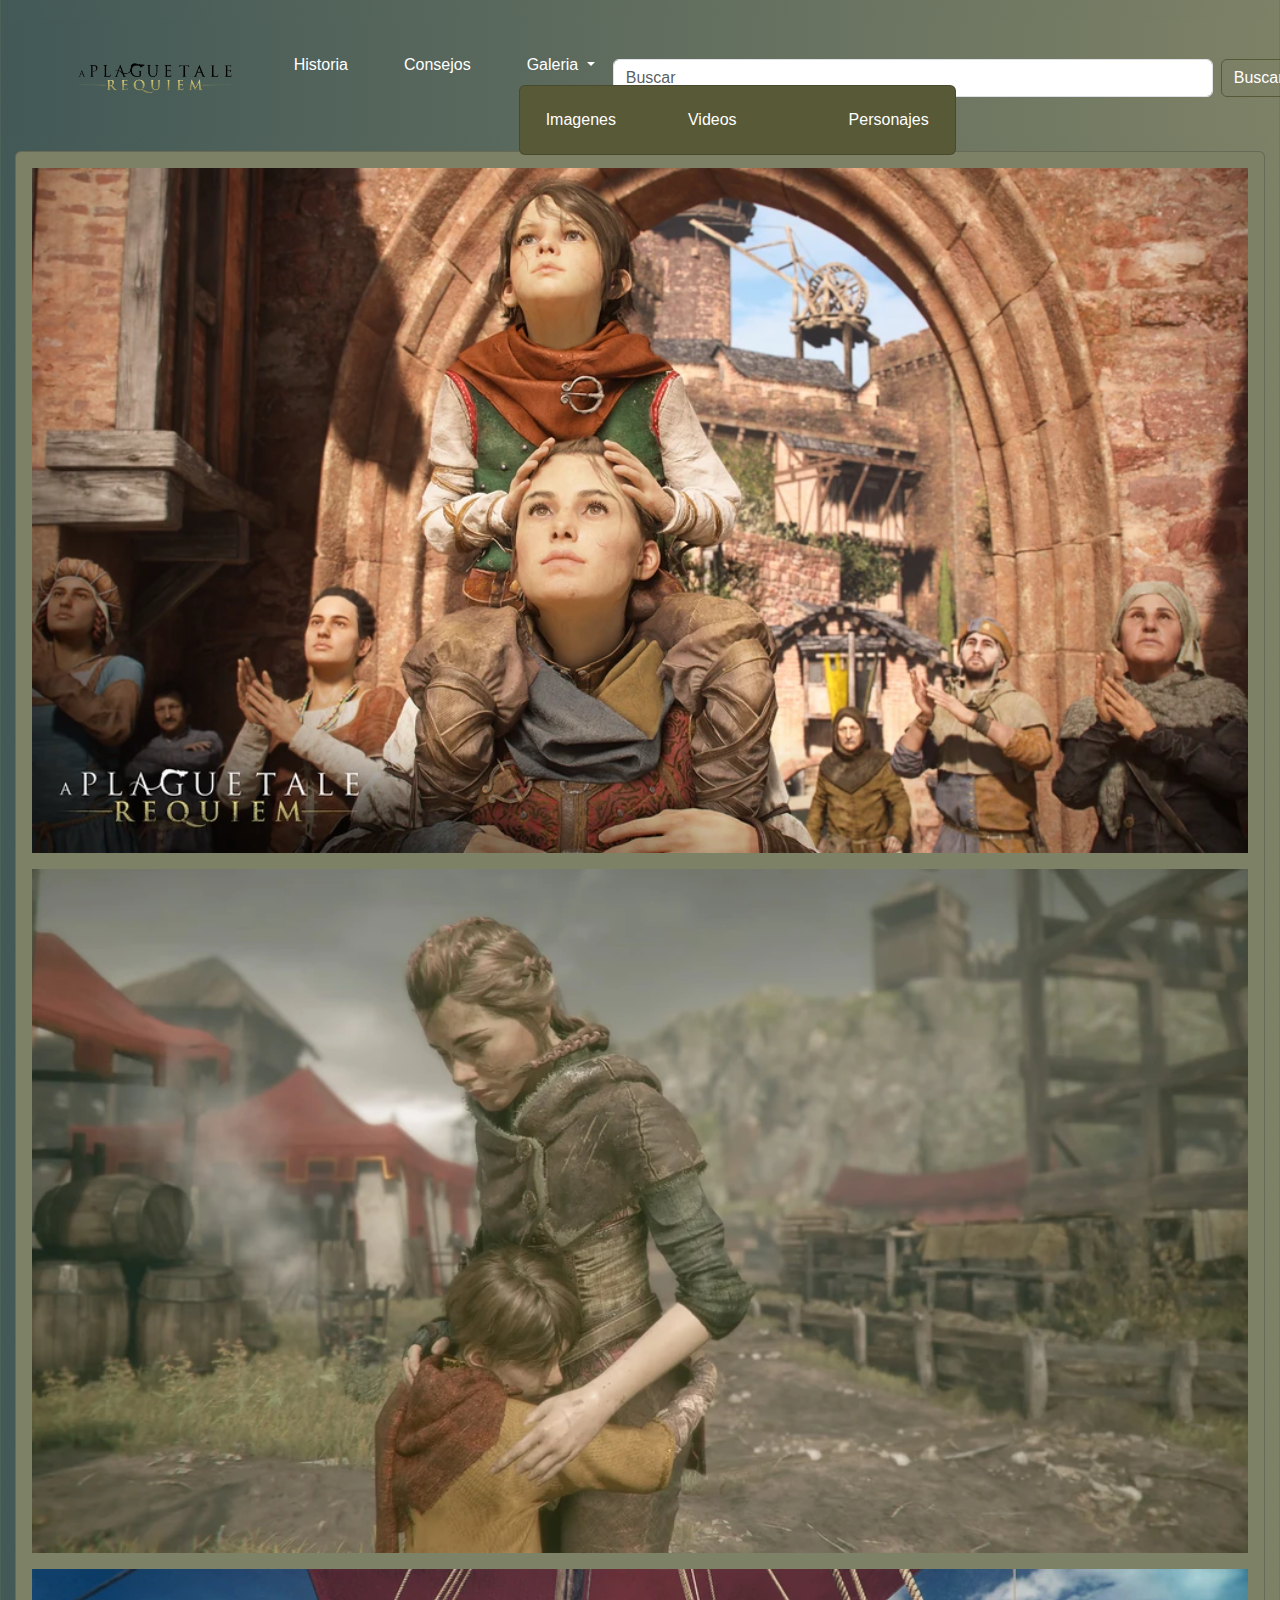
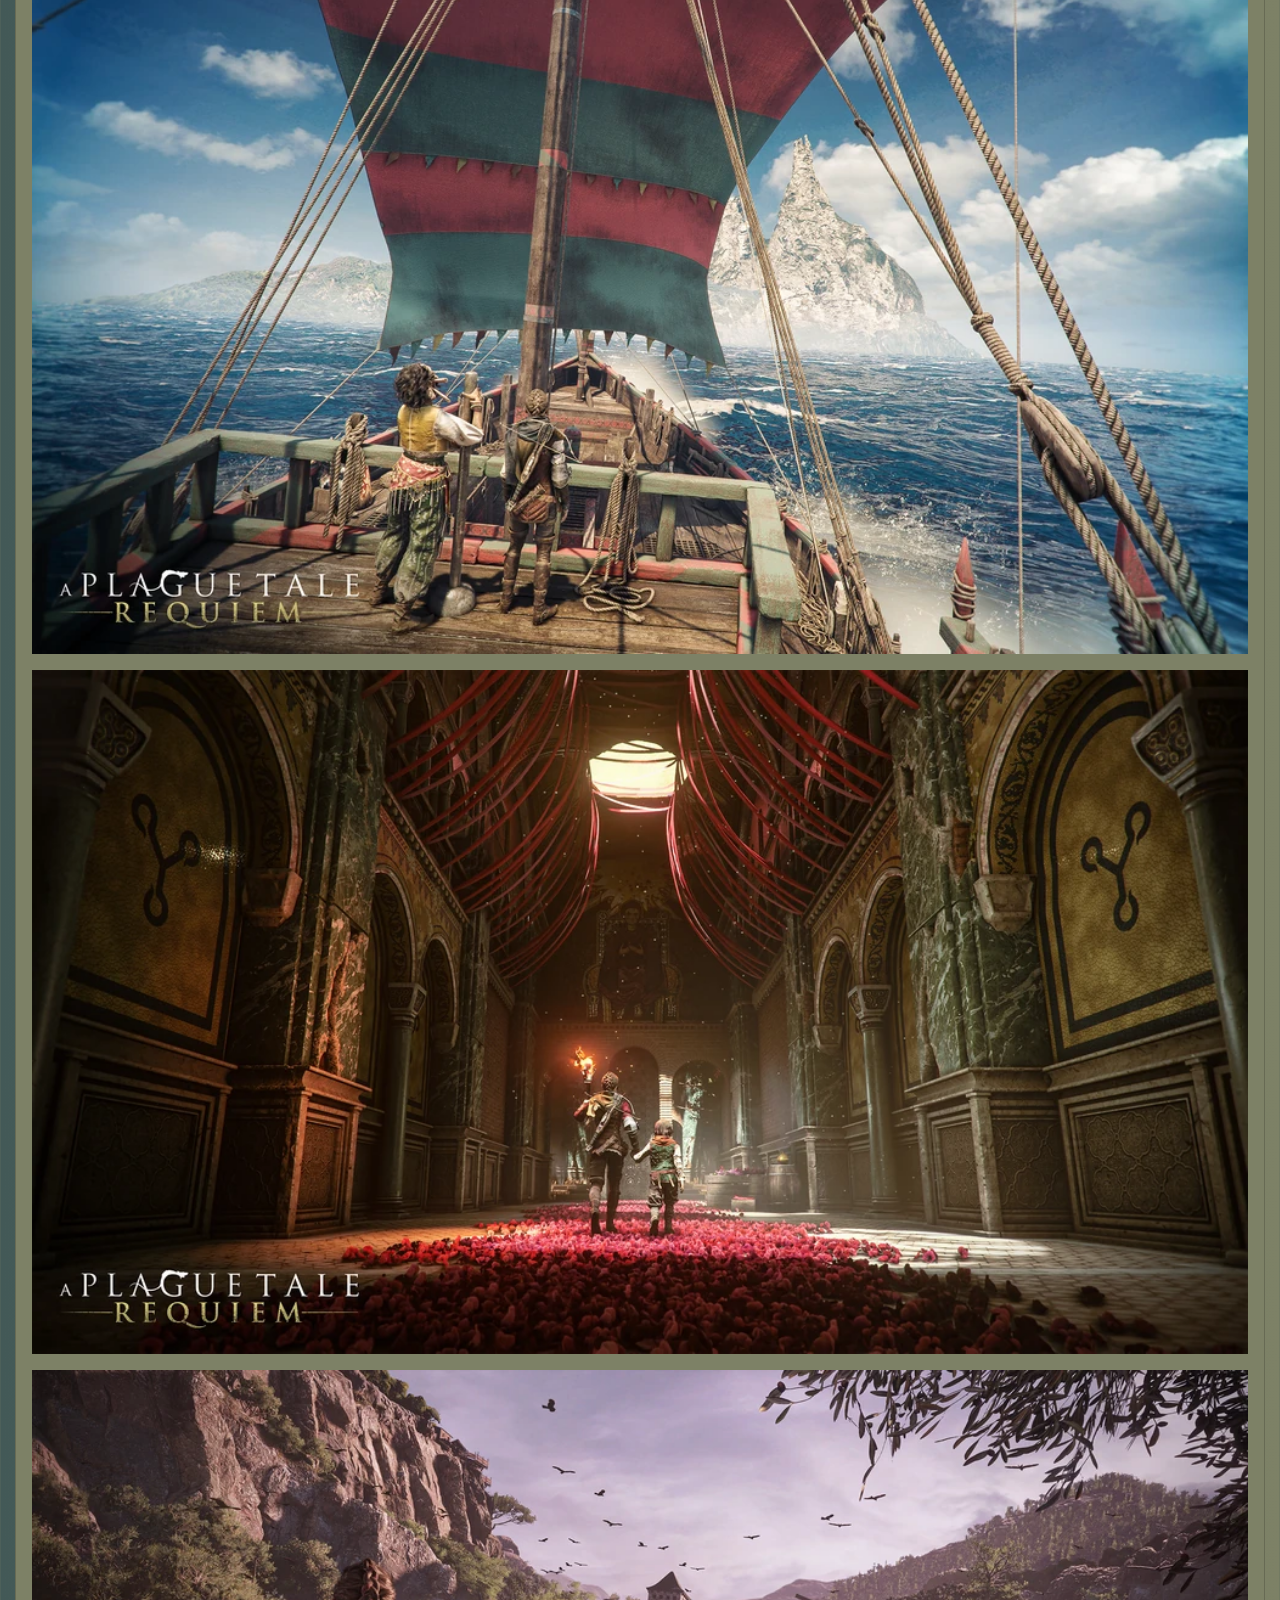
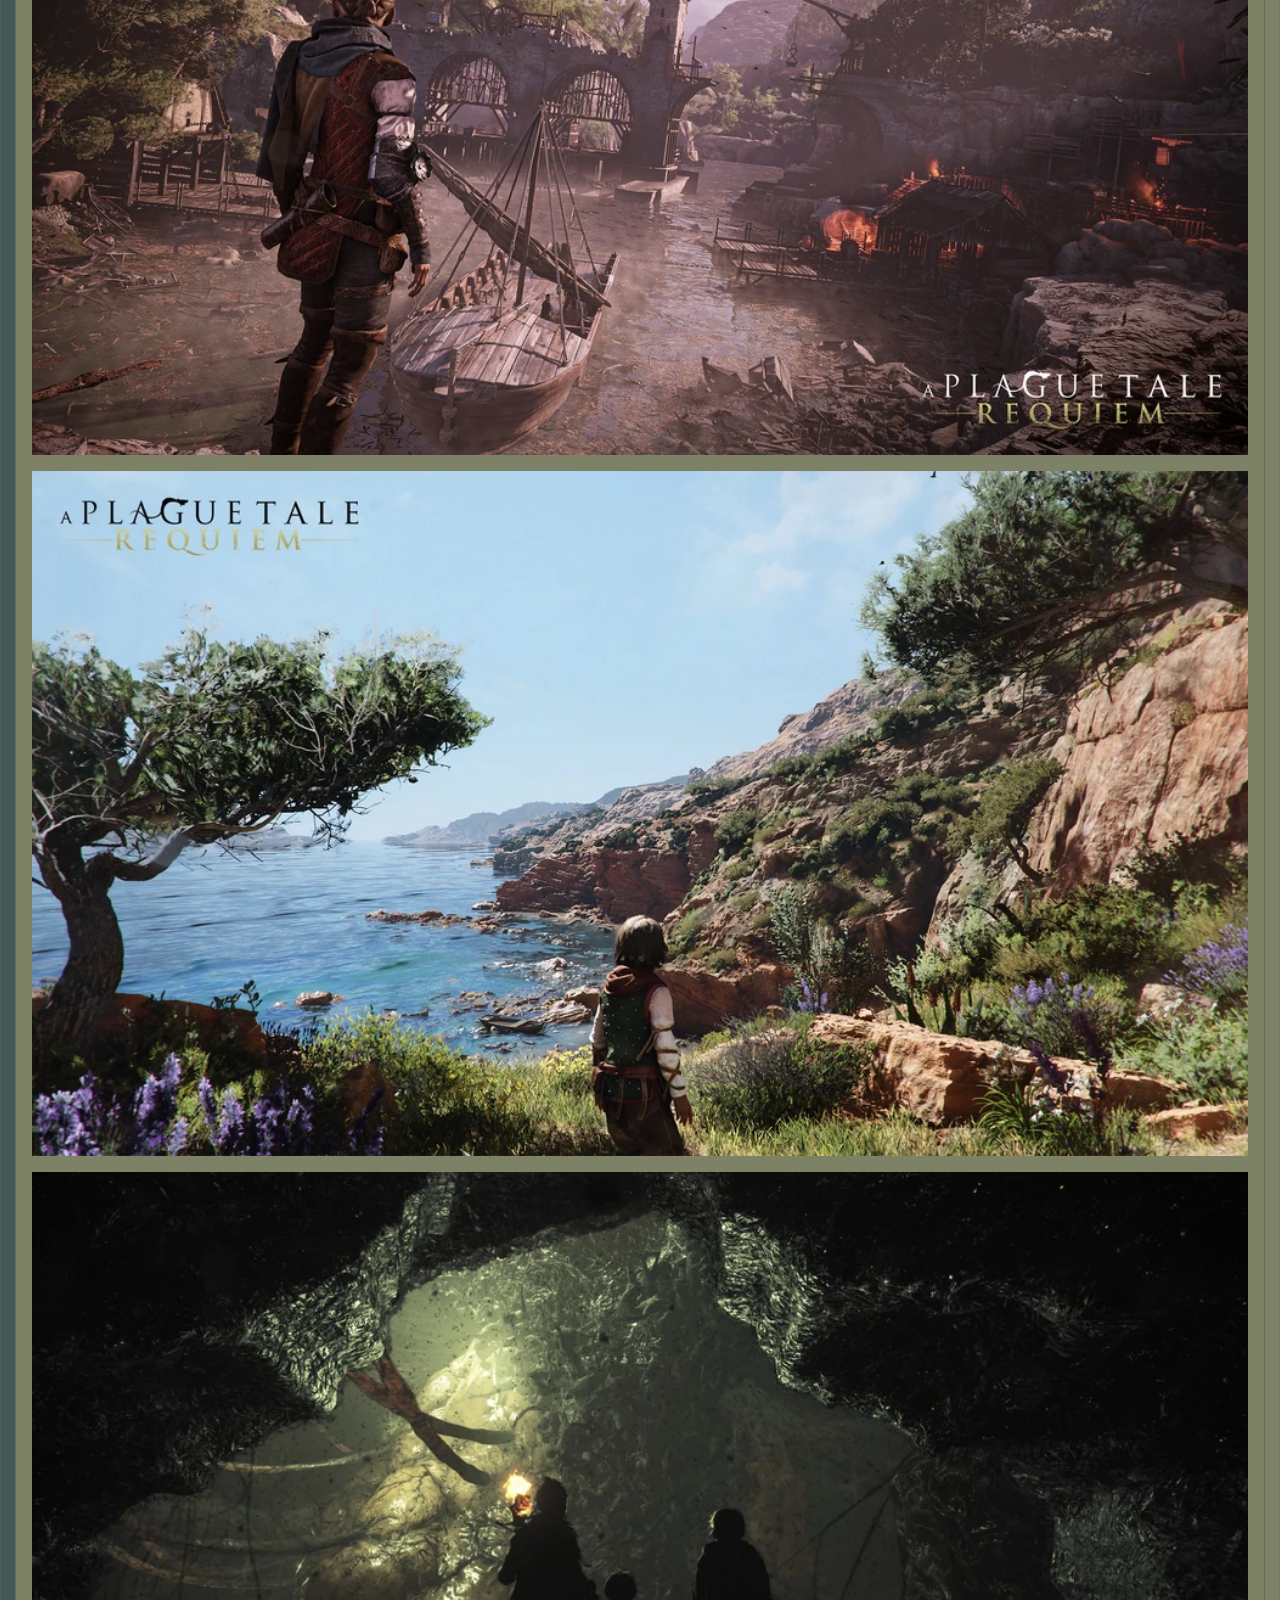
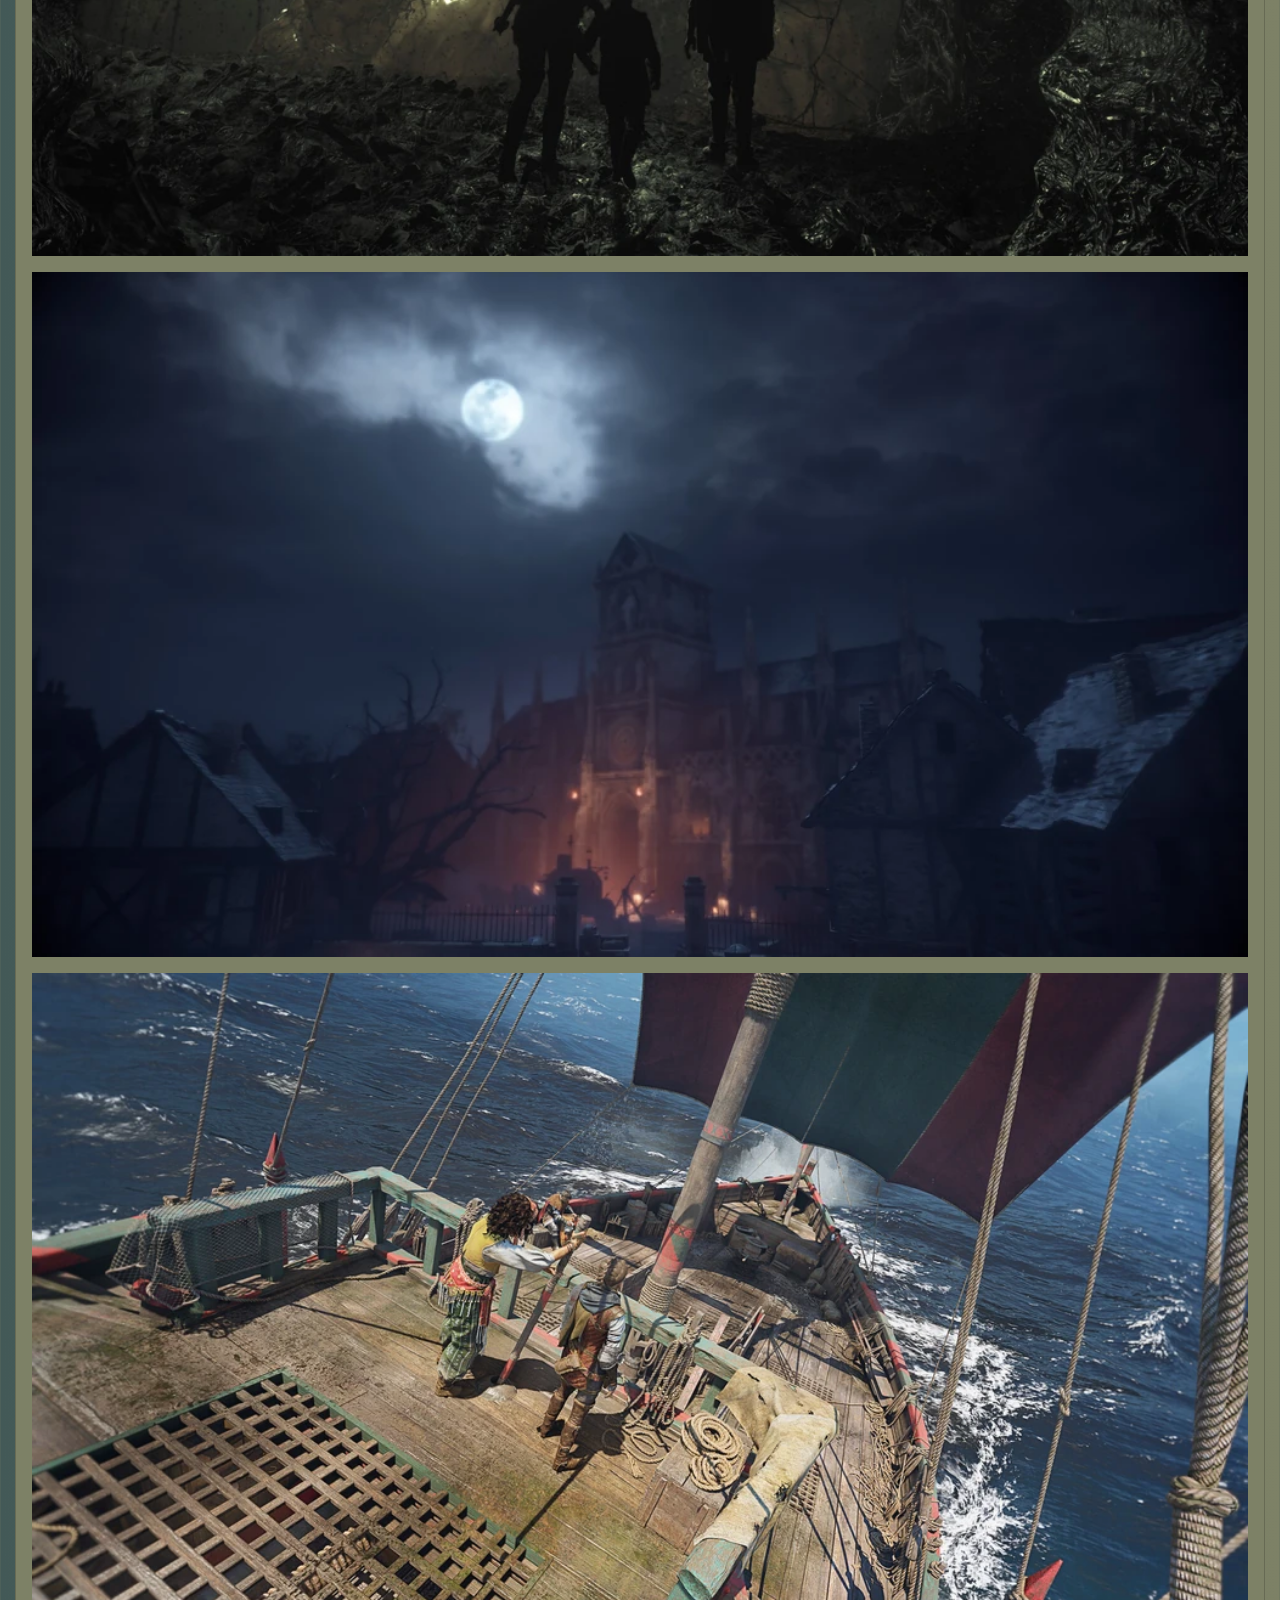
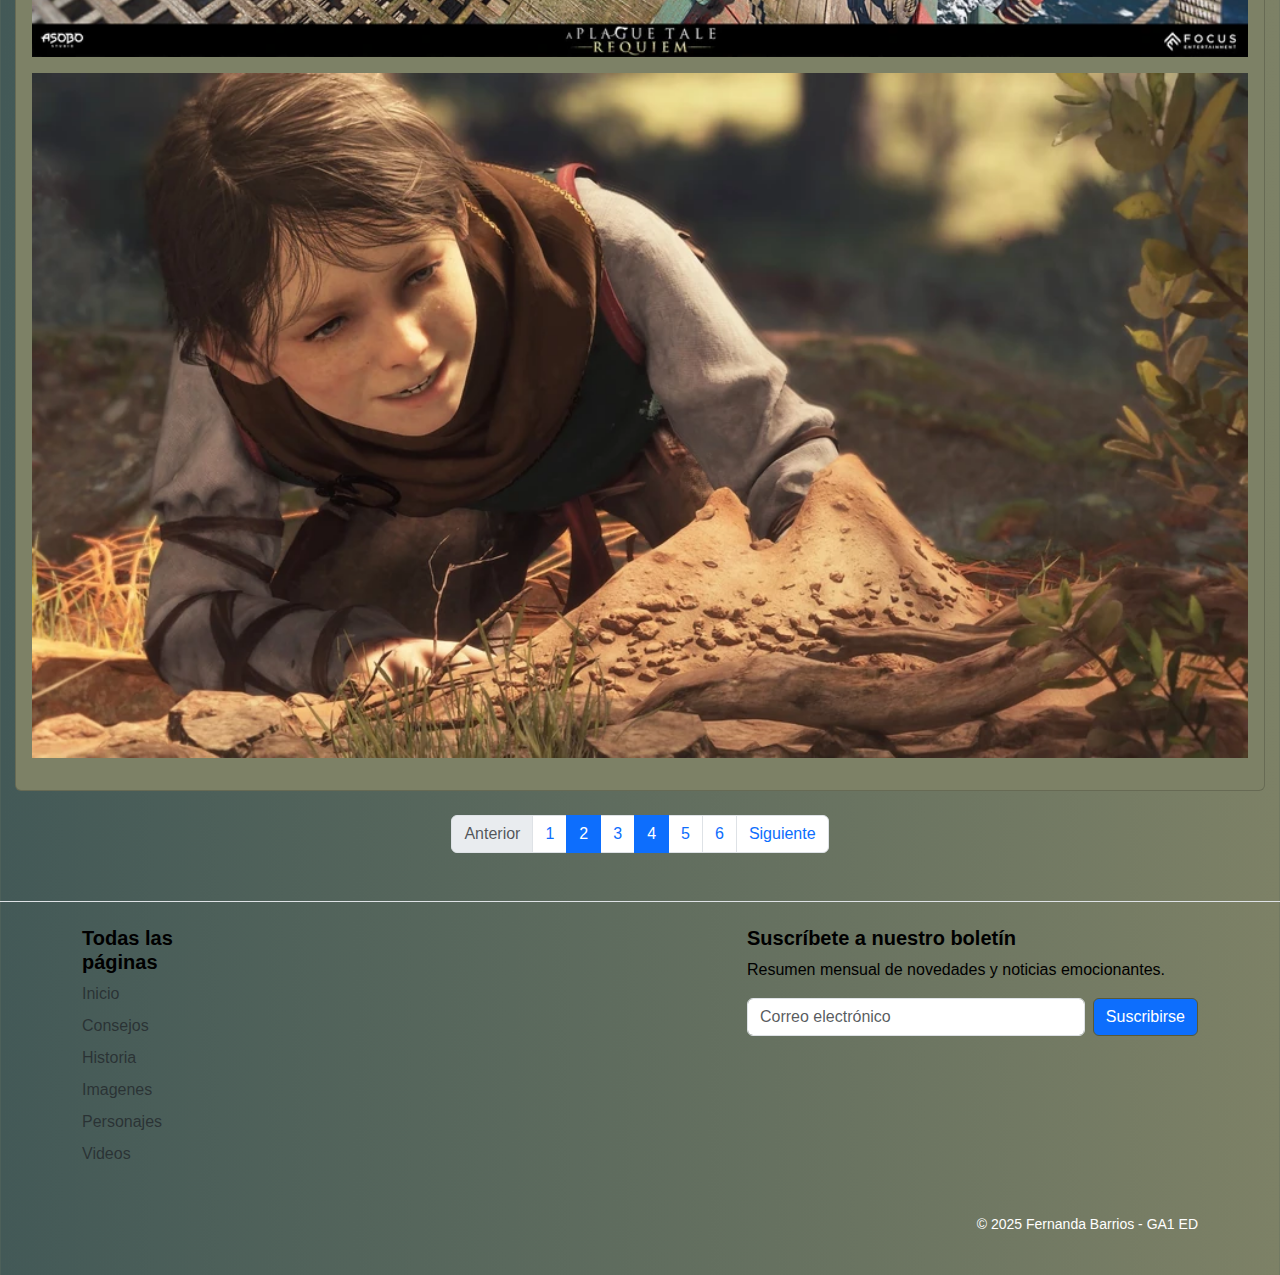
==== GA1 - Estructura de datos/html/imagenes.html @ d43cc78b "Add files via upload" ====
<!DOCTYPE html>
<html lang="en">
<head>
    <link href="https://cdn.jsdelivr.net/npm/bootstrap@5.3.3/dist/css/bootstrap.min.css" rel="stylesheet"
        integrity="sha384-QWTKZyjpPEjISv5WaRU9OFeRpok6YctnYmDr5pNlyT2bRjXh0JMhjY6hW+ALEwIH" crossorigin="anonymous">
    <script src="https://cdn.jsdelivr.net/npm/bootstrap@5.3.3/dist/js/bootstrap.bundle.min.js"
        integrity="sha384-YvpcrYf0tY3lHB60NNkmXc5s9fDVZLESaAA55NDzOxhy9GkcIdslK1eN7N6jIeHz"
        crossorigin="anonymous"></script>
    <meta charset="UTF-8">
    <meta name="viewport" content="width=device-width, initial-scale=1.0">
    <title>Imagenes</title>
    <link rel="icon" href="/GA1 - Estructura de datos/icono.ico" type="image/x-icon">
    <link rel="stylesheet" href="/GA1 - Estructura de datos/css/style.css">
</head>
<body>
    <div class="container-fluid">
        <nav class="navbar navbar-expand-lg" id="nav">
            <div class="container-fluid">
                <button class="navbar-toggler" type="button" data-bs-toggle="collapse"
                    data-bs-target="#navbarSupportedContent" aria-controls="navbarSupportedContent"
                    aria-expanded="false" aria-label="Toggle navigation">
                    <span class="navbar-toggler-icon"></span>
                </button>
                <div class="collapse navbar-collapse" id="navbarSupportedContent">
                    <ul class="navbar-nav me-auto mb-2 mb-lg-0">
                        <li class="nav-item">
                            <a class="nav-link active" aria-current="page" href="index.html"><img
                                    src="/GA1 - Estructura de datos/img/2.png" alt="..." style="height: 50px;"></a>
                        </li>
                        <li class="nav-item">
                            <a class="nav-link" href="/GA1 - Estructura de datos/html/historia.html">Historia</a>
                        </li>
                        <li class="nav-item">
                            <a class="nav-link" href="/GA1 - Estructura de datos/html/consejos.html">Consejos</a>
                        </li>
                        <li class="nav-item dropdown">
                            <a class="nav-link dropdown-toggle" href="#" role="button" data-bs-toggle="dropdown"
                                aria-expanded="false">
                                Galeria
                            </a>
                            <ul class="dropdown-menu">
                                <li><a class="dropdown-item"
                                        href="/GA1 - Estructura de datos/html/imagenes.html">Imagenes</a></li>
                                <li><a class="dropdown-item"
                                        href="/GA1 - Estructura de datos/html/videos.html">Videos</a></li>
                                <li>
                                    <hr class="dropdown-divider">
                                </li>
                                <li><a class="dropdown-item"
                                        href="/GA1 - Estructura de datos/html/personajes.html">Personajes</a></li>
                            </ul>
                        </li>
                    </ul>
                    <form class="d-flex" role="search">
                        <input class="form-control me-2" type="search" placeholder="Buscar" aria-label="Search"
                            style="width: 600px;">
                        <button class="btn btn-outline-ligh" type="submit">Buscar</button>
                    </form>
                </div>
            </div>
        </nav>
    </div>
    <div class="card">
        <div class="card-body">
            <img src="/GA1 - Estructura de datos/img/galeria/imagenes/1.webp" class="img-fluid w-100 mb-3" alt="...">
            <img src="/GA1 - Estructura de datos/img/galeria/imagenes/12.webp" class="img-fluid w-100 mb-3" alt="...">
            <img src="/GA1 - Estructura de datos/img/galeria/imagenes/4.webp" class="img-fluid w-100 mb-3" alt="...">
            <img src="/GA1 - Estructura de datos/img/galeria/imagenes/5.webp" class="img-fluid w-100 mb-3" alt="...">
            <img src="/GA1 - Estructura de datos/img/galeria/imagenes/6.webp" class="img-fluid w-100 mb-3" alt="...">
            <img src="/GA1 - Estructura de datos/img/galeria/imagenes/7.webp" class="img-fluid w-100 mb-3" alt="...">
            <img src="/GA1 - Estructura de datos/img/galeria/imagenes/8.webp" class="img-fluid w-100 mb-3" alt="...">
            <img src="/GA1 - Estructura de datos/img/galeria/imagenes/9.webp" class="img-fluid w-100 mb-3" alt="...">
            <img src="/GA1 - Estructura de datos/img/galeria/imagenes/10.webp" class="img-fluid w-100 mb-3" alt="...">
            <img src="/GA1 - Estructura de datos/img/galeria/imagenes/11.webp" class="img-fluid w-100 mb-3" alt="...">
        </div>
      </div>

      <div class="container mt-4">
        <nav>
            <ul class="pagination justify-content-center">
                <li class="page-item disabled">
                    <a class="page-link" href="/GA1 - Estructura de datos/html/consejos.html" tabindex="-1" aria-disabled="true">Anterior</a>
                </li>
                <li class="page-item"><a class="page-link" href="/GA1 - Estructura de datos/html/index.html">1</a></li>
                <li class="page-item active" aria-current="page">
                    <a class="page-link" href="/GA1 - Estructura de datos/html/historia.html">2</a>
                </li>
                <li class="page-item"><a class="page-link" href="/GA1 - Estructura de datos/html/consejos.html">3</a></li>
                <li class="page-item active"><a class="page-link" href="/GA1 - Estructura de datos/html/imagenes.html">4</a></li>
                <li class="page-item"><a class="page-link" href="/GA1 - Estructura de datos/html/videos.html">5</a></li>
                <li class="page-item"><a class="page-link" href="/GA1 - Estructura de datos/html/personajes.html">6</a></li>
                <li class="page-item">
                    <a class="page-link" href="/GA1 - Estructura de datos/html/videos.html">Siguiente</a>
                </li>
            </ul>
        </nav>
    </div>

</body>

<footer class="footer mt-5 py-4 border-top">
    <div class="container">
        <div class="row">
            <!-- Sección de enlaces -->
            <div class="col-6 col-md-2 mb-3">
                <h5>Todas las páginas</h5>
                <ul class="nav flex-column">
                    <li class="nav-item mb-2"><a href="/GA1 - Estructura de datos/html/index.html" class="nav-link p-0 text-body-secondary">Inicio</a></li>
                    <li class="nav-item mb-2"><a href="/GA1 - Estructura de datos/html/consejos.html" class="nav-link p-0 text-body-secondary">Consejos</a></li>
                    <li class="nav-item mb-2"><a href="/GA1 - Estructura de datos/html/historia.html" class="nav-link p-0 text-body-secondary">Historia</a></li>
                    <li class="nav-item mb-2"><a href="/GA1 - Estructura de datos/html/imagenes.html" class="nav-link p-0 text-body-secondary">Imagenes</a></li>
                    <li class="nav-item mb-2"><a href="/GA1 - Estructura de datos/html/personajes.html" class="nav-link p-0 text-body-secondary">Personajes</a></li>
                    <li class="nav-item mb-2"><a href="/GA1 - Estructura de datos/html/videos.html" class="nav-link p-0 text-body-secondary">Videos</a></li>
                </ul>
            </div>

            <div class="col-md-5"></div>

            <div class="col-md-5 mb-3">
                <form>
                    <h5>Suscríbete a nuestro boletín</h5>
                    <p>Resumen mensual de novedades y noticias emocionantes.</p>
                    <div class="d-flex flex-column flex-sm-row w-100 gap-2">
                        <input id="newsletter1" type="email" class="form-control" placeholder="Correo electrónico">
                        <button class="btn btn-primary" type="button">Suscribirse</button>
                    </div>
                </form>
            </div>
        </div>

        <div class="d-flex justify-content-end mt-4">
            <p class="text-end text-muted">© 2025 Fernanda Barrios - GA1 ED</p>
        </div>
    </div>
</footer>

</html>
---- GA1 - Estructura de datos/css/style.css ----
.btn{
    border-color: #585937;
    color: white;
}

.search-button {
    background-color: #dc3545; 
    border-color: #dc3545;
    color: white;
} 

.exampleModalLabel{
    padding: 2px;
}

.navbar {
    display: flex;
    justify-content: space-between;
    align-items: center;
    padding: 15px 30px;
    background: linear-gradient(to right, #435957, #7D8166);
    color: rgb(255, 255, 255);
}
.navbar ul {
    list-style: none;
    display: flex;
    gap: 20px;
}
.navbar li {
    padding: 10px;
}

.navbar a {
    color: white !important;
}

.dropdown-menu {
    background: #585937;
}
.dropdown-menu a {
    color: white !important;
}

.dropdown-menu a:hover {
    background: #7D8166; 
    color: white;
}

h1{
    margin-top: 60px;
    text-align: center;
}

#imageness{
    width: 75px;
    height: 75px;
}

.progress {
    height: 60px;
    font-size: x-large;
}

body{
    background: linear-gradient(to right, #435957, #7D8166); 
    color: white;
    font-family: 'Poppins', sans-serif;
    font-size: medium;
    padding-top: 20px;
}

.footer {
    color: rgb(0, 0, 0);
}

.footer h5 {
    font-weight: bold;
}

.footer .nav-link:hover {
    color: #f0ffe4;
}

.footer .text-muted {
    font-size: 14px;
    color: white !important;
}

#btnsubs{
    background-color: #cdd2f3;
    color: black;
    border-color: #b9c0e2;
}

.card{
    margin: 15px;
    background: #7D8166;
    color: white;
    font-size: large;
}

#accordionExample{
    margin: 15px;
}

.accordion-item {
    background-color: #585937;
    border: none;
}

.accordion-button {
    background-color: #435957;
    color: white;
    font-weight: bold;
    border: none;
}

.accordion-button:not(.collapsed) {
    background-color: #394d4b;
    color: white;
}

.accordion-body {
    background-color: #435957;
    color: white;
    font-size: large;
}

#asd{
    height: 300px;
}
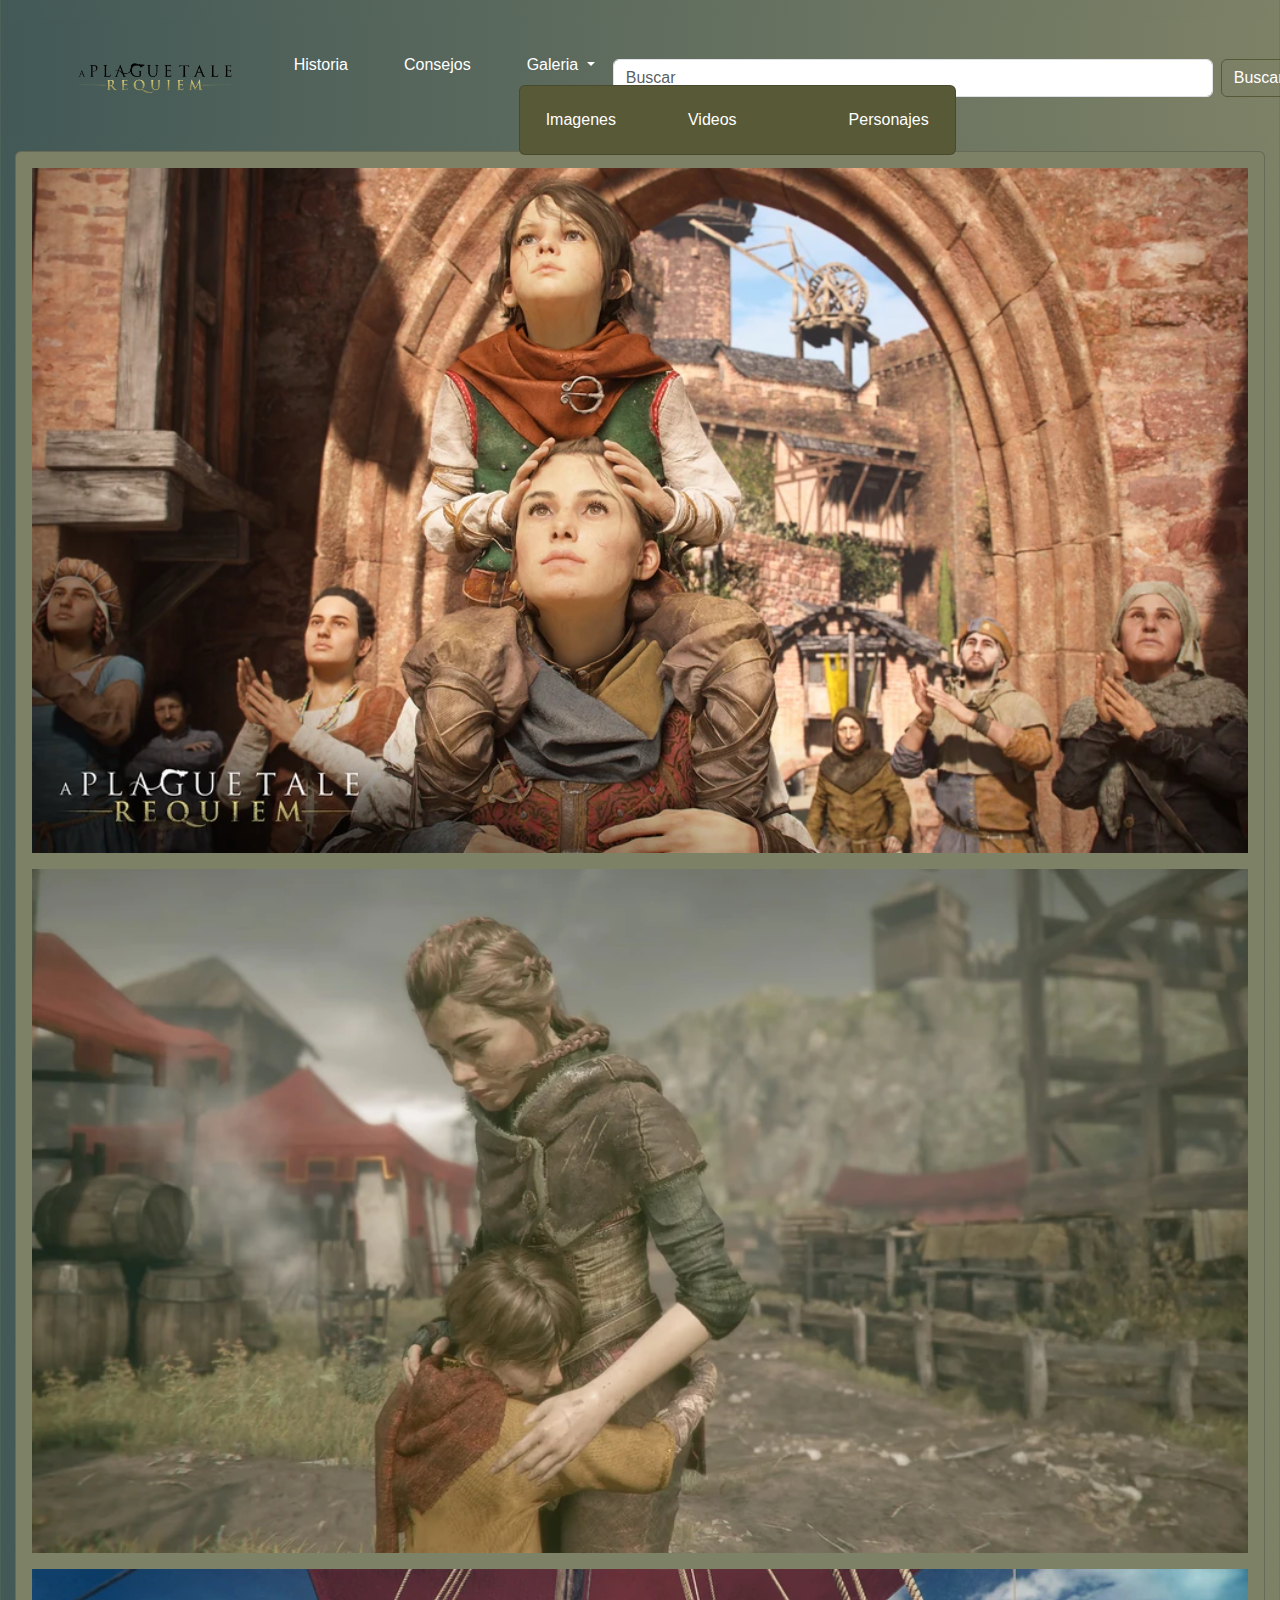
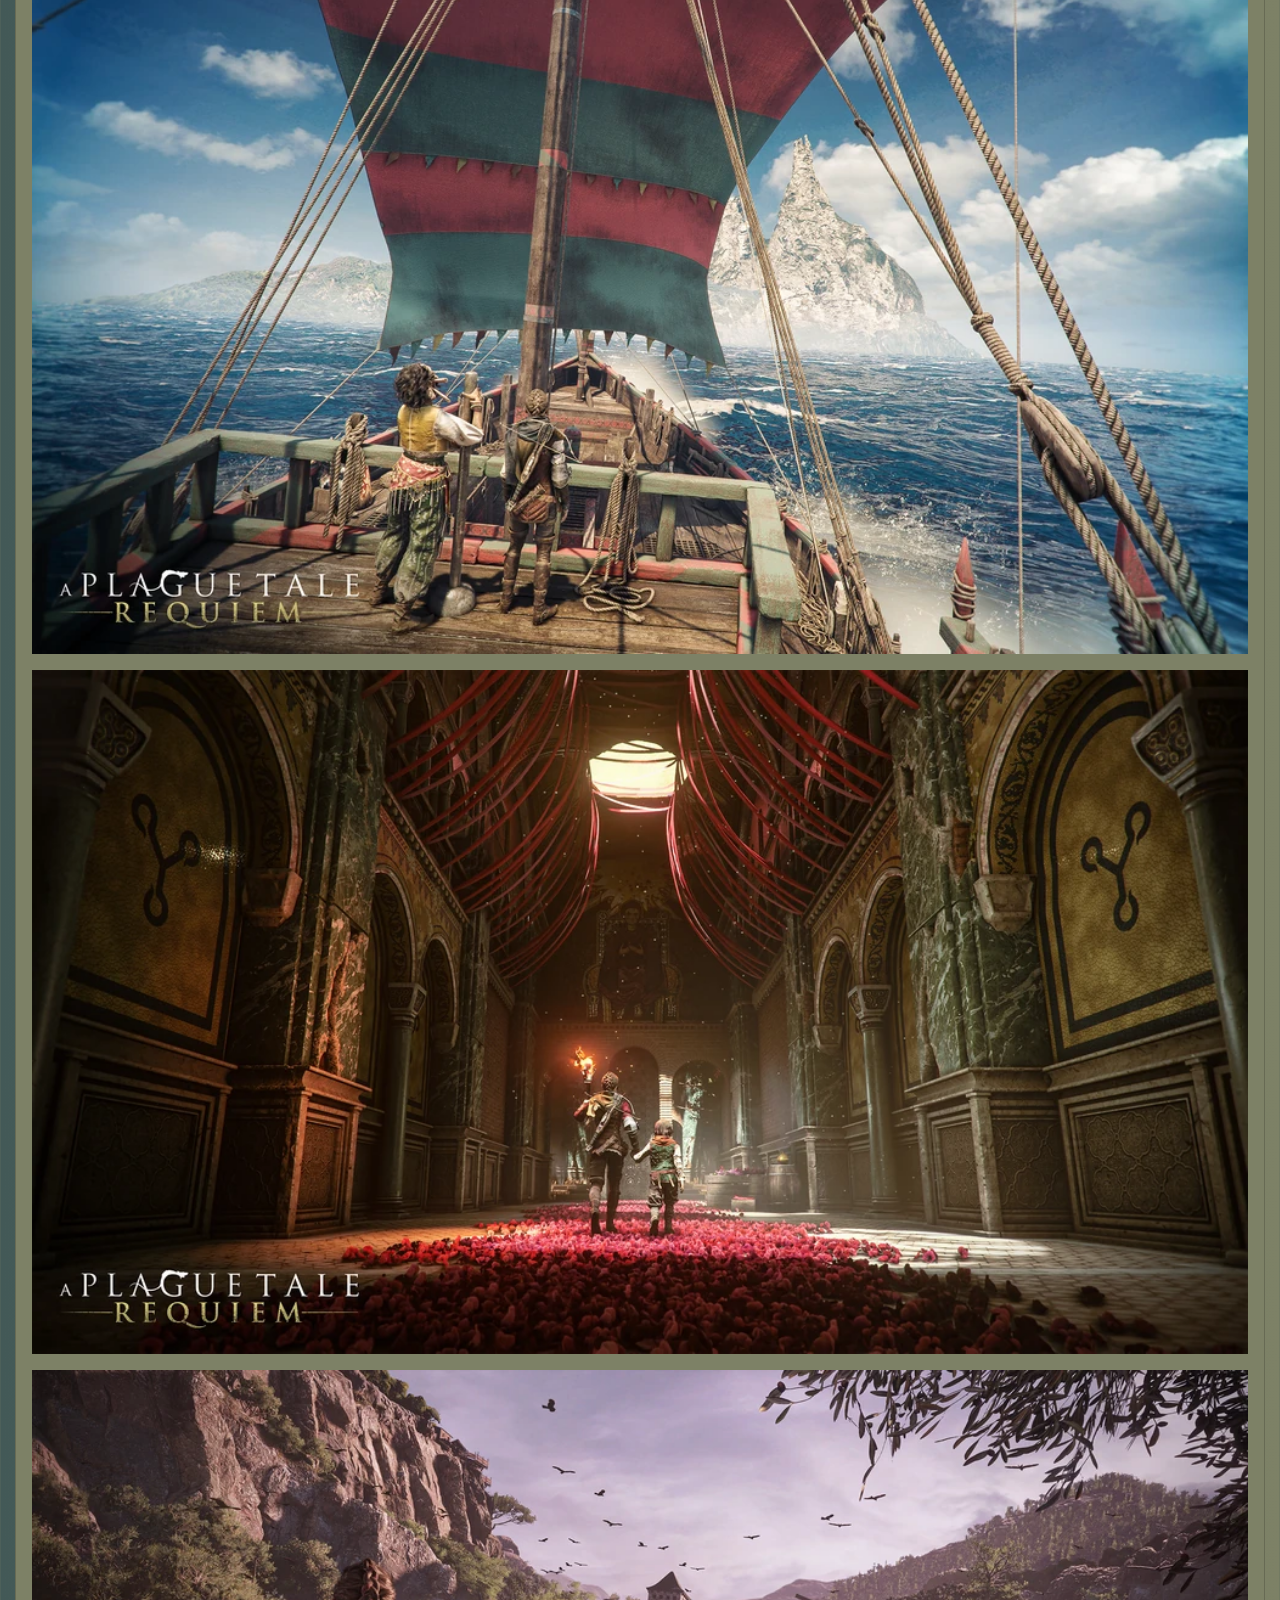
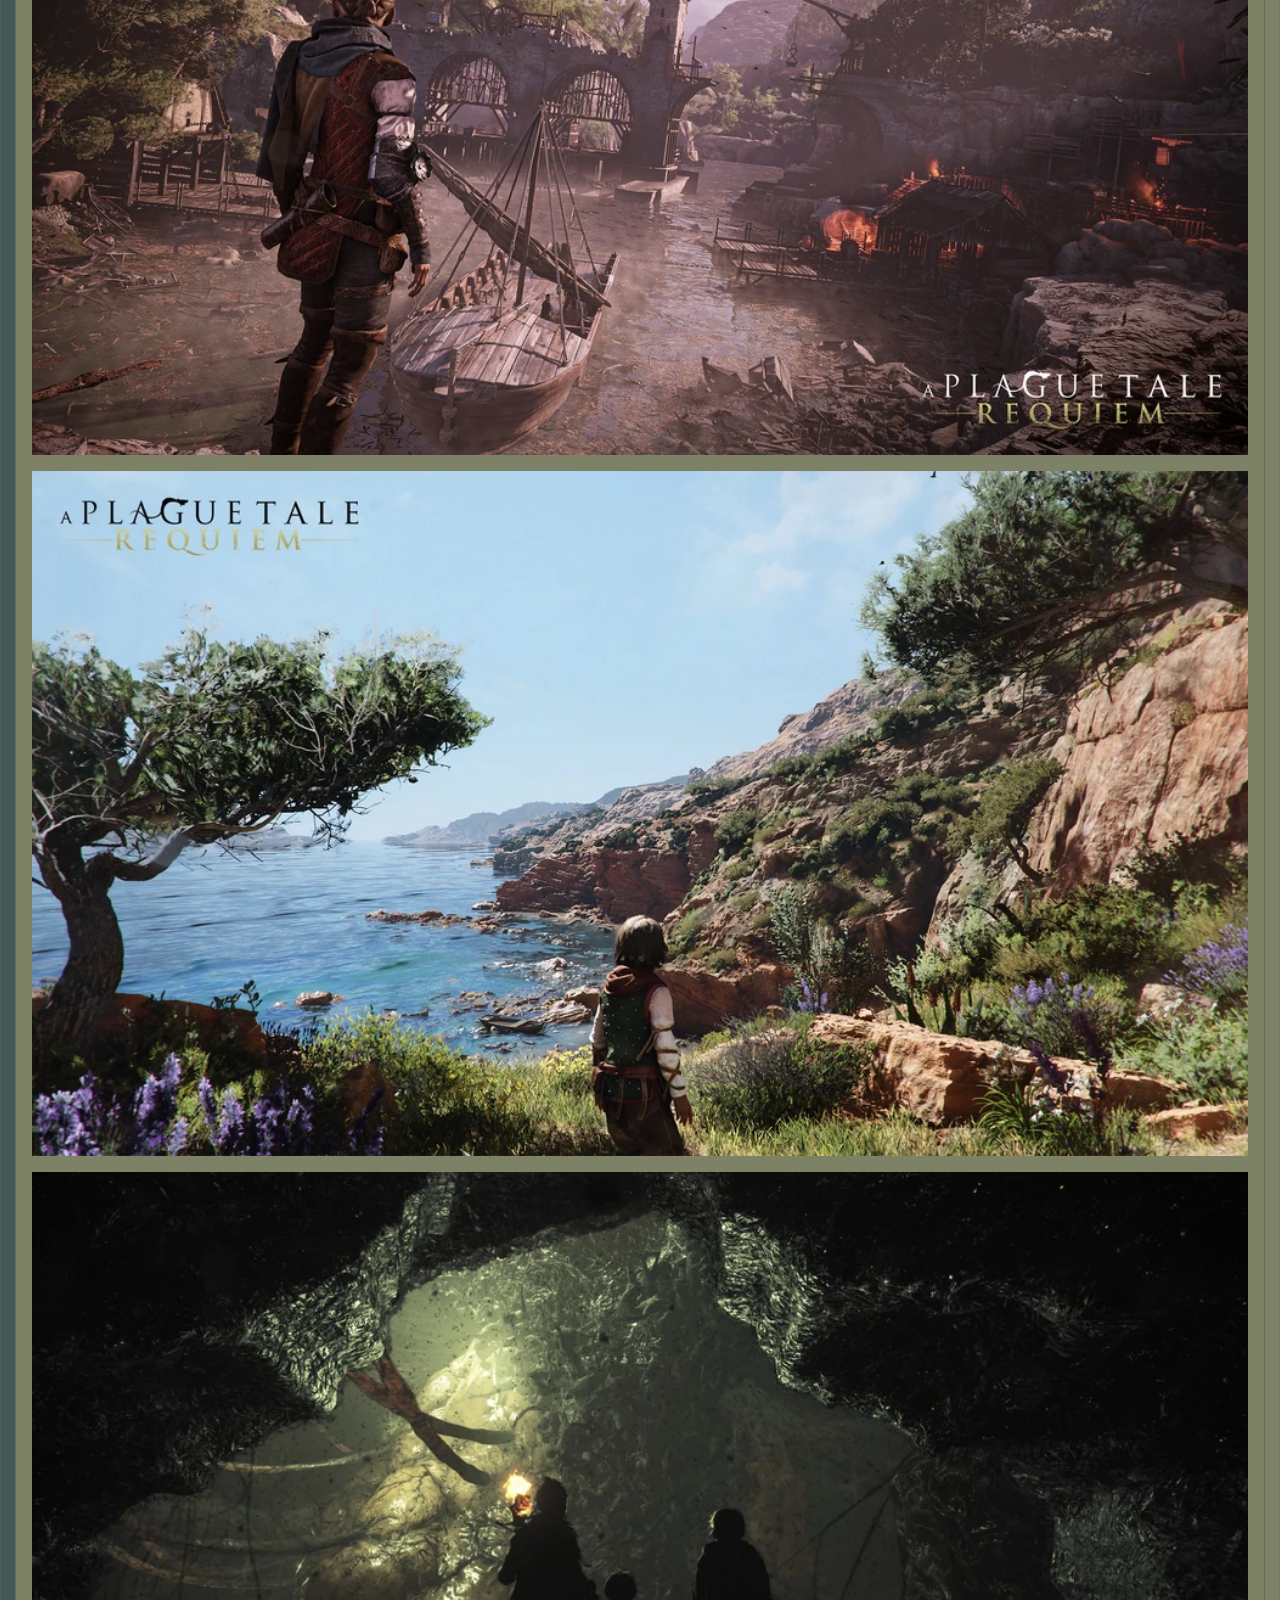
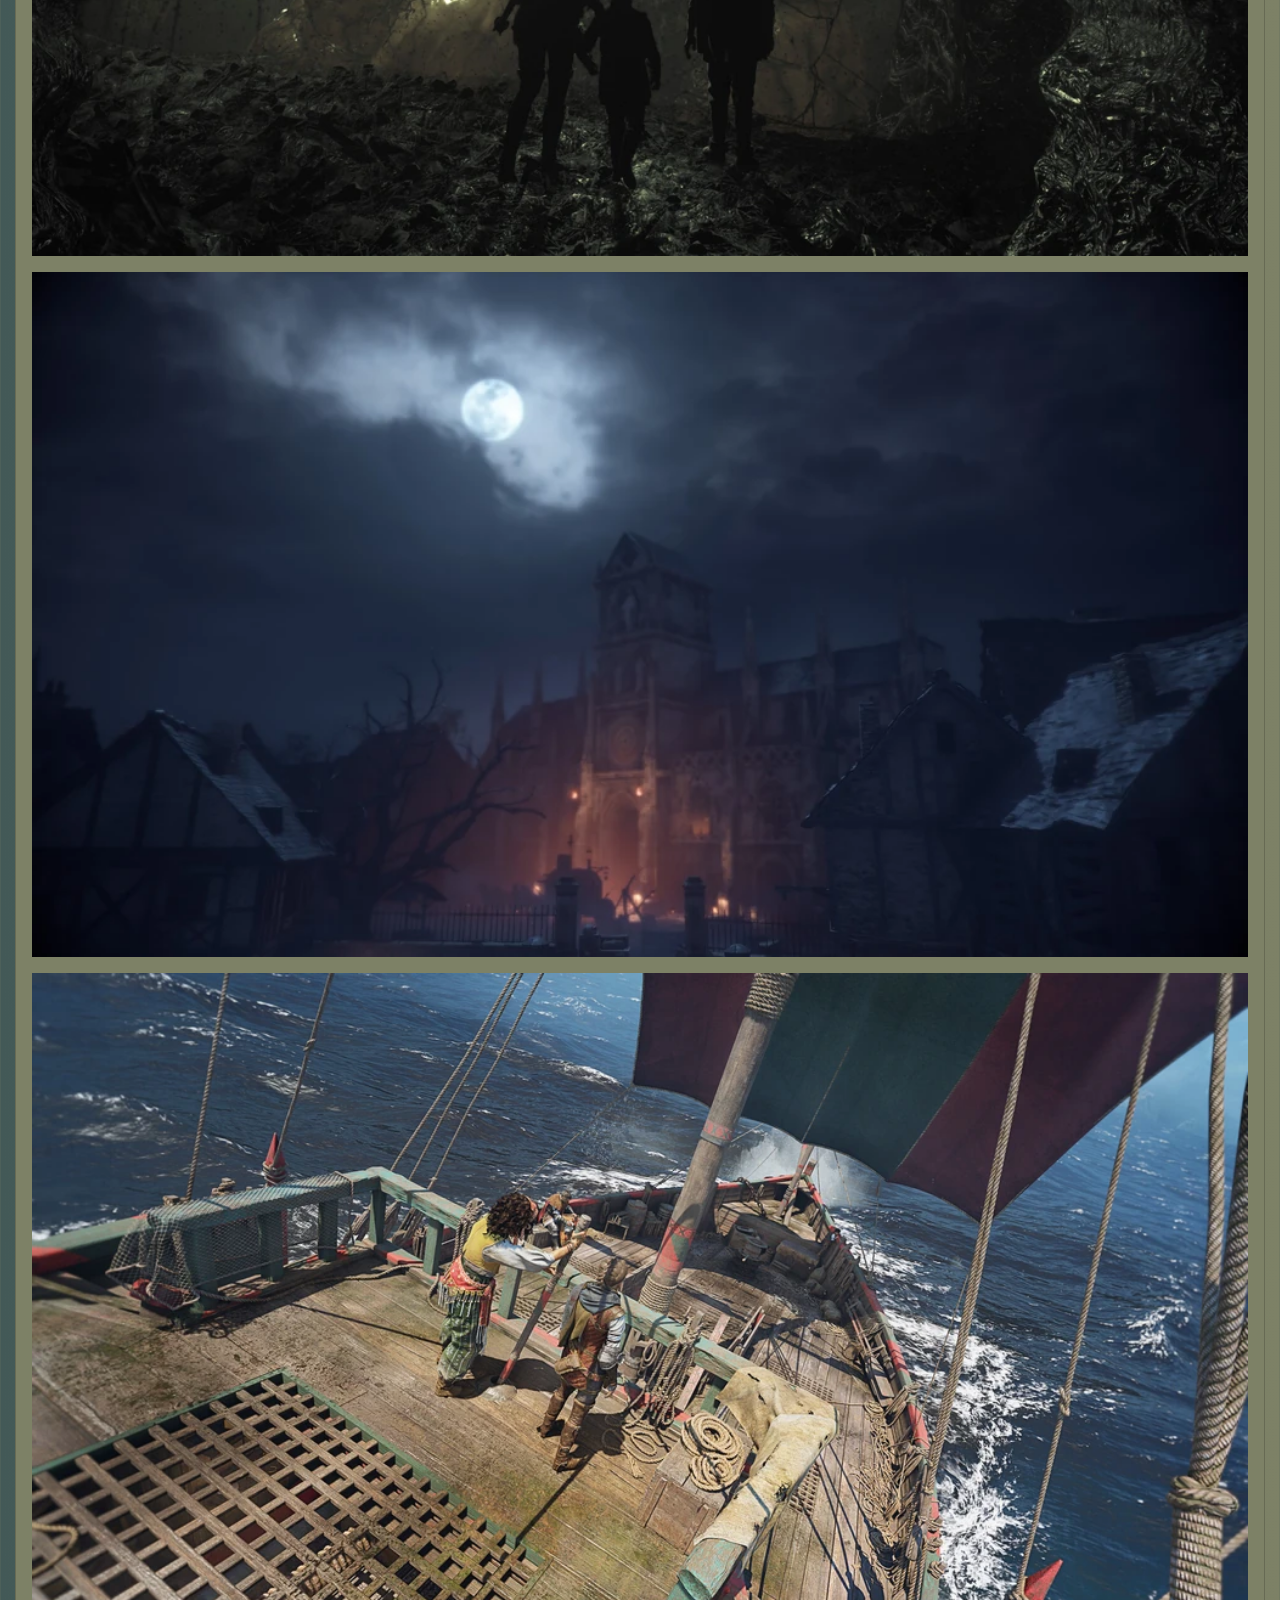
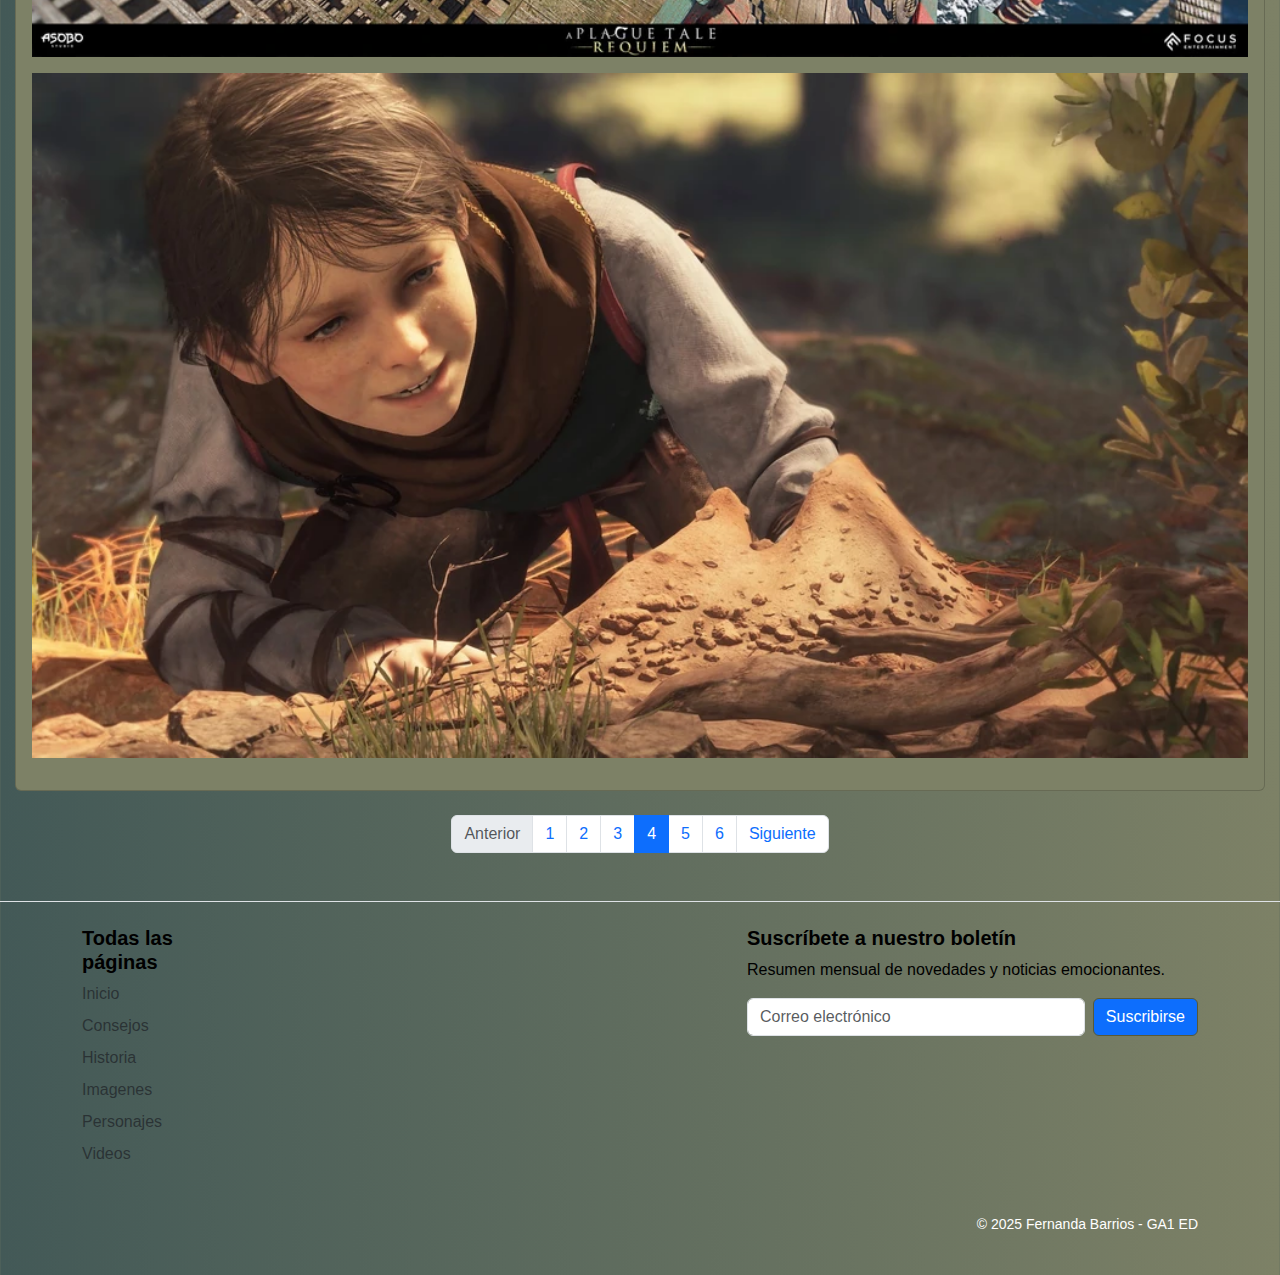
==== commit 54182228: "Update imagenes.html" ====
--- a/GA1 - Estructura de datos/html/imagenes.html
+++ b/GA1 - Estructura de datos/html/imagenes.html
@@ -82,7 +82,7 @@
                     <a class="page-link" href="/GA1 - Estructura de datos/html/consejos.html" tabindex="-1" aria-disabled="true">Anterior</a>
                 </li>
                 <li class="page-item"><a class="page-link" href="/GA1 - Estructura de datos/html/index.html">1</a></li>
-                <li class="page-item active" aria-current="page">
+                <li class="page-item" aria-current="page">
                     <a class="page-link" href="/GA1 - Estructura de datos/html/historia.html">2</a>
                 </li>
                 <li class="page-item"><a class="page-link" href="/GA1 - Estructura de datos/html/consejos.html">3</a></li>
@@ -134,4 +134,4 @@
     </div>
 </footer>
 
-</html>+</html>
